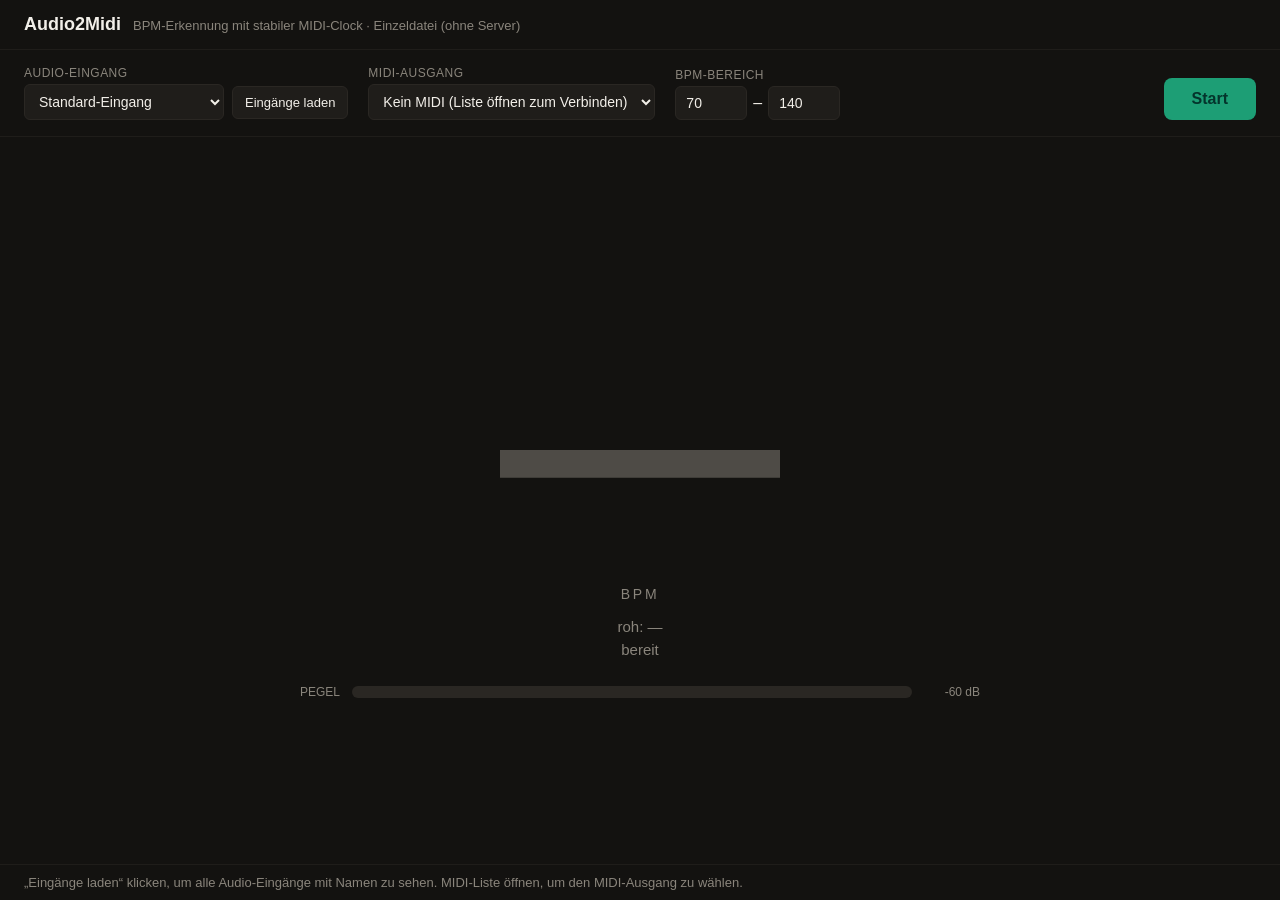
==== webapp/audio2midi-standalone.html @ 975ec31f "WebApp: Einzeldatei-Variante (ohne Server, per Doppelklick) Auf Wunsch eine eigenstaendige HTML-Date" ====
<!DOCTYPE html>
<html lang="de">
<head>
<meta charset="UTF-8">
<meta name="viewport" content="width=device-width, initial-scale=1">
<title>Audio2Midi -- BPM & MIDI-Clock (Einzeldatei)</title>
<!--
  Eigenstaendige Einzeldatei-Variante: einfach im Browser oeffnen
  (Doppelklick / Strg+O) -- kein Server noetig.

  Unterschiede zur Server-Variante (index.html + *.js):
    * ScriptProcessorNode statt AudioWorklet. Der Worklet laedt ein Modul,
      was der Browser unter file:// (Origin "null") blockiert. Der
      ScriptProcessor laedt nichts nach und laeuft daher auch lokal. Er ist
      aelter/deprecated, fuer diese leichte Analyse aber voellig ausreichend.
    * MIDI-Clock-Timer im Hauptthread (kein Blob-Worker -- der waere unter
      file:// ebenfalls gesperrt).

  Voraussetzungen: Chrome/Edge/Opera (Web MIDI). Beim Start fragt der Browser
  nach Mikrofon-Zugriff. Fuer die MIDI-Ausgabe an Software auf demselben
  Rechner einen virtuellen MIDI-Port einrichten (Windows: loopMIDI, macOS:
  IAC-Treiber).
-->
<style>
:root {
  --bg: #131210; --surface: #1f1d1a; --surface-hi: #2a2723;
  --fg: #f2efe9; --muted: #8a857c; --accent: #1d9e75; --warn: #f0a53e;
  --bar-bg: #2a2723;
}
* { box-sizing: border-box; }
body {
  margin: 0; min-height: 100vh; background: var(--bg); color: var(--fg);
  font-family: "Segoe UI", Helvetica, Arial, sans-serif;
  display: flex; flex-direction: column;
}
header {
  padding: 14px 24px; border-bottom: 1px solid var(--surface);
  display: flex; align-items: baseline; gap: 12px;
}
header h1 { font-size: 18px; font-weight: 600; margin: 0; }
header .sub { color: var(--muted); font-size: 13px; }
.controls {
  display: flex; flex-wrap: wrap; gap: 16px 20px; align-items: flex-end;
  padding: 16px 24px; border-bottom: 1px solid var(--surface);
}
.field { display: flex; flex-direction: column; gap: 4px; }
.field label { font-size: 12px; color: var(--muted); text-transform: uppercase; letter-spacing: .04em; }
.field .row { display: flex; align-items: center; gap: 8px; }
button.ghost {
  background: var(--surface); color: var(--fg); border: 1px solid var(--surface-hi);
  border-radius: 6px; padding: 8px 12px; font-size: 13px; cursor: pointer; white-space: nowrap;
}
button.ghost:hover { background: var(--surface-hi); }
button.ghost:disabled { opacity: .5; cursor: default; }
select, input[type="number"] {
  background: var(--surface); color: var(--fg); border: 1px solid var(--surface-hi);
  border-radius: 6px; padding: 8px 10px; font-size: 14px;
}
select { min-width: 200px; }
input[type="number"] { width: 72px; }
.range { display: flex; align-items: center; gap: 6px; }
button#startBtn {
  margin-left: auto; background: var(--accent); color: #04342c; border: 0;
  border-radius: 8px; padding: 12px 28px; font-size: 16px; font-weight: 700; cursor: pointer;
}
button#startBtn.stop { background: var(--warn); color: #412402; }
button#startBtn:disabled { opacity: .4; cursor: default; }
main {
  flex: 1; display: flex; flex-direction: column; align-items: center;
  justify-content: center; gap: 4px; padding: 24px;
}
.bpm {
  font-size: clamp(96px, 28vw, 280px); font-weight: 700; line-height: 1;
  color: var(--accent); font-variant-numeric: tabular-nums;
}
.bpm.idle { color: var(--muted); opacity: .5; }
.cap { font-size: 14px; color: var(--muted); letter-spacing: .2em; }
.raw { font-size: 15px; color: var(--muted); margin-top: 12px; }
.status { font-size: 15px; color: var(--muted); margin-top: 2px; min-height: 1.2em; }
.level { width: min(680px, 90%); margin: 22px auto 0; display: flex; align-items: center; gap: 12px; }
.level .lbl { font-size: 12px; color: var(--muted); }
.track { flex: 1; height: 12px; background: var(--bar-bg); border-radius: 6px; overflow: hidden; }
.track > div { height: 100%; width: 0; background: var(--accent); transition: width .08s linear; }
.level .db { font-size: 12px; color: var(--muted); width: 56px; text-align: right; }
.hint { padding: 10px 24px; font-size: 13px; color: var(--muted); border-top: 1px solid var(--surface); min-height: 1.2em; }
.hint.error { color: var(--warn); }
</style>
</head>
<body>
  <header>
    <h1>Audio2Midi</h1>
    <span class="sub">BPM-Erkennung mit stabiler MIDI-Clock &middot; Einzeldatei (ohne Server)</span>
  </header>

  <section class="controls">
    <div class="field">
      <label for="audioIn">Audio-Eingang</label>
      <div class="row">
        <select id="audioIn"></select>
        <button id="loadInputs" class="ghost"
                title="Mikrofon freigeben, damit alle Eingaenge mit Namen erscheinen">
          Eingänge laden
        </button>
      </div>
    </div>
    <div class="field">
      <label for="midiOut">MIDI-Ausgang</label>
      <select id="midiOut"></select>
    </div>
    <div class="field">
      <label>BPM-Bereich</label>
      <div class="range">
        <input type="number" id="minBpm" value="70" min="30" max="300" step="1">
        <span>–</span>
        <input type="number" id="maxBpm" value="140" min="30" max="300" step="1">
      </div>
    </div>
    <button id="startBtn">Start</button>
  </section>

  <main>
    <div class="bpm idle" id="bpm">—</div>
    <div class="cap">BPM</div>
    <div class="raw" id="raw">roh: —</div>
    <div class="status" id="status">bereit</div>
    <div class="level">
      <span class="lbl">PEGEL</span>
      <div class="track"><div id="levelBar"></div></div>
      <span class="db" id="db">-60 dB</span>
    </div>
  </main>

  <div class="hint" id="hint"></div>

<script>
"use strict";

// ===========================================================================
// Stellschrauben (mirror der Python-Konstanten)
// ===========================================================================
const WINDOW_SECONDS   = 8.0;
const FFT_SIZE         = 2048;
const HOP_SIZE         = 512;
const TEMPO_PRIOR_OCT  = 0.9;
const CONF_RATIO       = 1.45;
const MIN_ONSET_SUM    = 1e-3;

const ANALYSIS_INTERVAL = 1.0;
const BPM_MEDIAN_LEN    = 16;
const SILENCE_DB        = -55.0;
const DEFAULT_MIN_BPM   = 70;
const DEFAULT_MAX_BPM   = 140;

const PPQN          = 24;
const LOOKAHEAD_MS  = 120;
const TICK_MS       = 25;
const SLEW_BPM_PER_S = 8.0;
const DEADBAND_BPM  = 0.15;
const MSG_CLOCK = 0xF8, MSG_START = 0xFA, MSG_STOP = 0xFC;

// ===========================================================================
// Radix-2-FFT (in-place)
// ===========================================================================
class FFT {
  constructor(n) {
    this.n = n;
    this.cos = new Float32Array(n / 2);
    this.sin = new Float32Array(n / 2);
    for (let i = 0; i < n / 2; i++) {
      this.cos[i] = Math.cos(-2 * Math.PI * i / n);
      this.sin[i] = Math.sin(-2 * Math.PI * i / n);
    }
    const bits = Math.round(Math.log2(n));
    this.rev = new Uint32Array(n);
    for (let i = 0; i < n; i++) {
      let x = i, r = 0;
      for (let j = 0; j < bits; j++) { r = (r << 1) | (x & 1); x >>= 1; }
      this.rev[i] = r >>> 0;
    }
  }
  transform(re, im) {
    const n = this.n, rev = this.rev;
    for (let i = 0; i < n; i++) {
      const j = rev[i];
      if (j > i) { let t = re[i]; re[i] = re[j]; re[j] = t; t = im[i]; im[i] = im[j]; im[j] = t; }
    }
    for (let size = 2; size <= n; size <<= 1) {
      const half = size >> 1, step = (n / size) | 0;
      for (let i = 0; i < n; i += size) {
        for (let k = 0; k < half; k++) {
          const ci = k * step, c = this.cos[ci], s = this.sin[ci];
          const a = i + k, b = a + half;
          const tre = re[b] * c - im[b] * s, tim = re[b] * s + im[b] * c;
          re[b] = re[a] - tre; im[b] = im[a] - tim;
          re[a] += tre;        im[a] += tim;
        }
      }
    }
  }
}

// ===========================================================================
// TempoAnalyzer: rollende Onset-Huellkurve -> Autokorrelation -> BPM
// ===========================================================================
class TempoAnalyzer {
  constructor(sampleRate, minBpm, maxBpm) {
    this.sr = sampleRate;
    this.minBpm = minBpm;
    this.maxBpm = maxBpm;
    this.envRate = sampleRate / HOP_SIZE;
    this.envLen = Math.round(WINDOW_SECONDS * this.envRate);
    this.centerBpm = Math.sqrt(minBpm * maxBpm);
    this.fft = new FFT(FFT_SIZE);
    this.win = new Float32Array(FFT_SIZE);
    for (let i = 0; i < FFT_SIZE; i++) {
      this.win[i] = 0.5 - 0.5 * Math.cos(2 * Math.PI * i / (FFT_SIZE - 1));
    }
    this.frame = new Float32Array(FFT_SIZE);
    this.re = new Float32Array(FFT_SIZE);
    this.im = new Float32Array(FFT_SIZE);
    this.prevMag = new Float32Array(FFT_SIZE / 2);
    this.onset = [];
    this._havePrev = false;
  }
  pushChunk(chunk) {
    this.frame.copyWithin(0, HOP_SIZE);
    this.frame.set(chunk, FFT_SIZE - HOP_SIZE);
    const re = this.re, im = this.im, win = this.win;
    for (let i = 0; i < FFT_SIZE; i++) { re[i] = this.frame[i] * win[i]; im[i] = 0; }
    this.fft.transform(re, im);
    const half = FFT_SIZE / 2;
    let flux = 0;
    const prev = this.prevMag;
    for (let k = 0; k < half; k++) {
      const mag = Math.hypot(re[k], im[k]);
      const d = mag - prev[k];
      if (d > 0) flux += d;
      prev[k] = mag;
    }
    if (this._havePrev) {
      this.onset.push(flux);
      if (this.onset.length > this.envLen) {
        this.onset.splice(0, this.onset.length - this.envLen);
      }
    }
    this._havePrev = true;
  }
  estimate() {
    const e = this.onset, L = e.length;
    if (L < this.envRate * 3) return null;
    let mean = 0;
    for (let i = 0; i < L; i++) mean += e[i];
    mean /= L;
    if (mean < MIN_ONSET_SUM) return null;
    const x = new Float32Array(L);
    let energy = 0;
    for (let i = 0; i < L; i++) { x[i] = e[i] - mean; energy += x[i] * x[i]; }
    if (energy <= 0) return null;
    const lagMin = Math.max(2, Math.floor(60 * this.envRate / this.maxBpm));
    const lagMax = Math.min(L - 2, Math.ceil(60 * this.envRate / this.minBpm));
    if (lagMax <= lagMin) return null;
    const acfMax = Math.min(L - 2, lagMax * 4);
    const acf = new Float32Array(acfMax + 1);
    for (let lag = lagMin; lag <= acfMax; lag++) {
      let s = 0;
      for (let i = 0; i + lag < L; i++) s += x[i] * x[i + lag];
      acf[lag] = s / energy;
    }
    const harmW = [1.0, 0.6, 0.4, 0.25];
    let best = -Infinity, bestLag = -1, scoreSum = 0, scoreCnt = 0;
    const priorW = TEMPO_PRIOR_OCT;
    for (let lag = lagMin; lag <= lagMax; lag++) {
      let comb = 0;
      for (let h = 1; h <= 4; h++) { const hl = lag * h; if (hl <= acfMax) comb += harmW[h - 1] * acf[hl]; }
      const bpm = 60 * this.envRate / lag;
      const lo = Math.log2(bpm / this.centerBpm) / priorW;
      const prior = Math.exp(-0.5 * lo * lo);
      const score = comb * prior;
      scoreSum += score; scoreCnt++;
      if (score > best) { best = score; bestLag = lag; }
    }
    if (bestLag < 0) return null;
    const meanScore = scoreSum / Math.max(1, scoreCnt);
    const ratio = meanScore > 0 ? best / meanScore : 0;
    if (best <= 0 || ratio < CONF_RATIO) return null;
    let lag = bestLag;
    const y0 = acf[bestLag - 1], y1 = acf[bestLag], y2 = acf[bestLag + 1];
    const denom = (y0 - 2 * y1 + y2);
    if (denom !== 0) { const delta = 0.5 * (y0 - y2) / denom; if (delta > -1 && delta < 1) lag = bestLag + delta; }
    return { bpm: 60 * this.envRate / lag, conf: ratio };
  }
}

// ===========================================================================
// MidiClock -- 24 PPQN, Ticks per send(timestamp) im Voraus geplant.
// Scheduler-Timer hier im Hauptthread (kein Blob-Worker -> file://-tauglich).
// ===========================================================================
class MidiClock {
  constructor() {
    this.output = null;
    this.enabled = false;
    this.targetBpm = null;
    this.curBpm = 120;
    this.running = false;
    this.nextTick = 0;
    this._lastSched = 0;
    this._timer = setInterval(() => this._schedule(), TICK_MS);
  }
  setOutput(output) {
    if (this.output === output) return;
    if (this.running) this._send(MSG_STOP);
    this.running = false;
    this.output = output;
  }
  enable() {
    if (this.enabled) return;
    this.enabled = true;
    this._lastSched = performance.now();
  }
  disable() {
    this.enabled = false;
    if (this.running) this._send(MSG_STOP);
    this.running = false;
  }
  setTargetBpm(bpm) { this.targetBpm = bpm; }
  _send(status, timestamp) {
    if (!this.output) return;
    try {
      if (timestamp === undefined) this.output.send([status]);
      else this.output.send([status], timestamp);
    } catch (e) { /* Port verschwunden o.ae. */ }
  }
  _schedule() {
    if (!this.enabled) return;
    const now = performance.now();
    const dt = Math.max(0, (now - this._lastSched) / 1000);
    this._lastSched = now;
    if (this.targetBpm == null) {
      if (this.running) { this._send(MSG_STOP); this.running = false; }
      return;
    }
    if (!this.running) {
      this.running = true;
      this.curBpm = this.targetBpm;
      this.nextTick = now + 20;
      this._send(MSG_START);
    } else {
      const diff = this.targetBpm - this.curBpm;
      if (Math.abs(diff) > DEADBAND_BPM) {
        const maxStep = SLEW_BPM_PER_S * dt;
        this.curBpm += Math.max(-maxStep, Math.min(maxStep, diff));
      }
    }
    if (this.nextTick < now - LOOKAHEAD_MS) this.nextTick = now;
    const horizon = now + LOOKAHEAD_MS;
    while (this.nextTick < horizon) {
      this._send(MSG_CLOCK, this.nextTick);
      this.nextTick += 60000 / (this.curBpm * PPQN);
    }
  }
}

// ===========================================================================
// App-Glue
// ===========================================================================
const clock = new MidiClock();
let midiAccess = null;
let audioCtx = null;
let procNode = null;           // ScriptProcessorNode
let sinkNode = null;           // stumm geschalteter Gain-Knoten zum Ausgang
let mediaStream = null;
let analyzer = null;

let estimates = [];
let lastRaw = 0;
let levelEma = 0;
let haveEstimate = false;
let running = false;
let analyzeTimer = null;
let lastChunkTime = 0;
let inputsUnlocked = false;
let unlocking = false;
let grantedDeviceId = '';
let grantedLabel = '';
let midiRequested = false;

const $ = (id) => document.getElementById(id);
const elMidi = $('midiOut'), elInput = $('audioIn'), elLoad = $('loadInputs');
const elMin = $('minBpm'), elMax = $('maxBpm'), elStart = $('startBtn');
const elBpm = $('bpm'), elRaw = $('raw'), elStatus = $('status');
const elBar = $('levelBar'), elDb = $('db'), elHint = $('hint');

// --- Web MIDI (erst bei Bedarf anfragen) ---
async function initMidi() {
  if (midiRequested) return;
  midiRequested = true;
  if (!navigator.requestMIDIAccess) {
    setHint('Web MIDI wird von diesem Browser nicht unterstuetzt. Empfohlen: Chrome, Edge oder Opera.', true);
    return;
  }
  try {
    midiAccess = await navigator.requestMIDIAccess({ sysex: false });
  } catch (e) {
    midiRequested = false;
    setHint('MIDI-Zugriff verweigert: ' + e.message, true);
    return;
  }
  refreshMidiOutputs();
  midiAccess.onstatechange = refreshMidiOutputs;
}
function refreshMidiOutputs() {
  const prev = elMidi.value;
  elMidi.innerHTML = '';
  elMidi.add(new Option('Kein MIDI (nur Anzeige)', ''));
  for (const out of midiAccess.outputs.values()) elMidi.add(new Option(out.name, out.id));
  elMidi.value = [...elMidi.options].some(o => o.value === prev) ? prev : '';
  applyMidiOutput();
}
function applyMidiOutput() {
  const id = elMidi.value;
  clock.setOutput(id ? midiAccess.outputs.get(id) : null);
}

// --- Audio-Eingaenge ---
function captureGranted(stream) {
  try {
    const t = stream.getAudioTracks()[0];
    if (!t) return;
    const s = t.getSettings ? t.getSettings() : {};
    if (s.deviceId) grantedDeviceId = s.deviceId;
    if (t.label) grantedLabel = t.label;
  } catch (e) {}
}
async function refreshAudioInputs() {
  if (!navigator.mediaDevices || !navigator.mediaDevices.enumerateDevices) return 0;
  const devices = await navigator.mediaDevices.enumerateDevices();
  const prev = elInput.value;
  elInput.innerHTML = '';
  elInput.add(new Option('Standard-Eingang', ''));
  const seen = new Set(['']);
  let count = 0, i = 1;
  if (grantedDeviceId && !seen.has(grantedDeviceId)) {
    elInput.add(new Option(grantedLabel || 'Freigegebener Eingang', grantedDeviceId));
    seen.add(grantedDeviceId); count++;
  }
  for (const d of devices) {
    if (d.kind !== 'audioinput') continue;
    if (!d.deviceId) continue;
    if (d.deviceId === 'communications') continue;
    if (seen.has(d.deviceId)) continue;
    const label = d.label || ('Eingang ' + (i++) + ' (Name nach Freigabe)');
    elInput.add(new Option(label, d.deviceId));
    seen.add(d.deviceId); count++;
  }
  elInput.value = [...elInput.options].some(o => o.value === prev) ? prev : '';
  return count;
}
async function unlockInputs() {
  if (inputsUnlocked || unlocking) return;
  if (!navigator.mediaDevices || !navigator.mediaDevices.getUserMedia) return;
  unlocking = true;
  elLoad.disabled = true;
  setHint('Eingaenge werden geladen … bitte den Mikrofon-Zugriff erlauben.');
  let tmp = null;
  try {
    tmp = await navigator.mediaDevices.getUserMedia({ audio: true });
    captureGranted(tmp);
    inputsUnlocked = true;
    const n = await refreshAudioInputs();
    elLoad.textContent = 'Aktualisieren';
    setHint(n + ' Eingang/Eingaenge geladen. Gewuenschten Eingang waehlen und Start druecken.');
  } catch (e) {
    setHint('Mikrofon-Zugriff abgelehnt — ohne Freigabe zeigt der Browser nur den Standard-Eingang. (' + e.message + ')', true);
  } finally {
    if (tmp) tmp.getTracks().forEach(t => t.stop());
    unlocking = false;
    if (!running) elLoad.disabled = false;
  }
}

// --- Sitzung starten / stoppen ---
async function start() {
  const minBpm = clampBpm(parseFloat(elMin.value), DEFAULT_MIN_BPM);
  const maxBpm = clampBpm(parseFloat(elMax.value), DEFAULT_MAX_BPM);
  if (!(minBpm < maxBpm)) { setHint('BPM-Bereich ungueltig: von < bis (z. B. 70 bis 140).', true); return; }

  try {
    const constraints = { audio: { echoCancellation: false, noiseSuppression: false, autoGainControl: false } };
    if (elInput.value) constraints.audio.deviceId = { exact: elInput.value };
    mediaStream = await navigator.mediaDevices.getUserMedia(constraints);
  } catch (e) {
    setHint('Mikrofon-/Eingangszugriff fehlgeschlagen: ' + e.message + '  — anderen Eingang waehlen oder Zugriff erlauben.', true);
    setStatus('FEHLER');
    return;
  }

  captureGranted(mediaStream);
  inputsUnlocked = true;
  refreshAudioInputs();

  try {
    audioCtx = new AudioContext();
    await audioCtx.resume();
    analyzer = new TempoAnalyzer(audioCtx.sampleRate, minBpm, maxBpm);

    const src = audioCtx.createMediaStreamSource(mediaStream);
    // ScriptProcessorNode statt AudioWorklet: laedt kein Modul -> auch unter
    // file:// nutzbar. Mono-Downmix, in HOP_SIZE-grosse Bloecke schneiden.
    procNode = audioCtx.createScriptProcessor(2048, 1, 1);
    procNode.onaudioprocess = (ev) => {
      const buf = ev.inputBuffer;
      const chs = buf.numberOfChannels, n = buf.length;
      const mono = new Float32Array(n);
      for (let c = 0; c < chs; c++) {
        const d = buf.getChannelData(c);
        for (let i = 0; i < n; i++) mono[i] += d[i];
      }
      if (chs > 1) for (let i = 0; i < n; i++) mono[i] /= chs;
      for (let off = 0; off + HOP_SIZE <= n; off += HOP_SIZE) {
        onChunk(mono.subarray(off, off + HOP_SIZE));
      }
    };
    src.connect(procNode);
    // ScriptProcessor feuert nur, wenn er zum Ausgang verbunden ist.
    // Stumm geschalteter Gain -> kein Ton, keine Rueckkopplung.
    sinkNode = audioCtx.createGain();
    sinkNode.gain.value = 0;
    procNode.connect(sinkNode);
    sinkNode.connect(audioCtx.destination);
  } catch (e) {
    setHint('Audio konnte nicht gestartet werden: ' + e.message, true);
    setStatus('FEHLER');
    if (audioCtx) { try { await audioCtx.close(); } catch (_) {} audioCtx = null; }
    if (mediaStream) { mediaStream.getTracks().forEach(t => t.stop()); mediaStream = null; }
    procNode = null; sinkNode = null; analyzer = null;
    return;
  }

  estimates = []; lastRaw = 0; levelEma = 0; haveEstimate = false;
  clock.enable();
  analyzeTimer = setInterval(analyze, ANALYSIS_INTERVAL * 1000);
  lastChunkTime = performance.now();
  running = true;
  elStart.textContent = 'Stopp';
  elStart.classList.add('stop');
  setControlsDisabled(true);
  setHint('Laeuft. Tab im Vordergrund lassen, damit die Clock stabil bleibt.');
}

function stop() {
  running = false;
  if (analyzeTimer) { clearInterval(analyzeTimer); analyzeTimer = null; }
  clock.disable();
  if (procNode) { procNode.disconnect(); procNode.onaudioprocess = null; procNode = null; }
  if (sinkNode) { sinkNode.disconnect(); sinkNode = null; }
  if (mediaStream) { mediaStream.getTracks().forEach(t => t.stop()); mediaStream = null; }
  if (audioCtx) { audioCtx.close(); audioCtx = null; }
  analyzer = null; haveEstimate = false; estimates = [];
  elStart.textContent = 'Start';
  elStart.classList.remove('stop');
  setControlsDisabled(false);
  setBpmText('—');
  elRaw.textContent = 'roh: —';
  setStatus('bereit');
  updateLevel(-60);
}

// --- Audio-Bloecke + Analyse ---
function onChunk(chunk) {
  if (!analyzer) return;
  lastChunkTime = performance.now();
  analyzer.pushChunk(chunk);
  let sum = 0;
  for (let i = 0; i < chunk.length; i++) sum += chunk[i] * chunk[i];
  const rms = Math.sqrt(sum / chunk.length);
  levelEma = 0.85 * levelEma + 0.15 * rms;
}
function analyze() {
  if (!analyzer) return;
  const db = levelEma > 0 ? 20 * Math.log10(levelEma) : -120;
  if (db < SILENCE_DB) {
    estimates = []; haveEstimate = false; clock.setTargetBpm(null);
    return;
  }
  const est = analyzer.estimate();
  if (est) {
    lastRaw = est.bpm;
    estimates.push(est.bpm);
    if (estimates.length > BPM_MEDIAN_LEN) estimates.splice(0, estimates.length - BPM_MEDIAN_LEN);
    haveEstimate = true;
    clock.setTargetBpm(median(estimates));
  }
}

// --- Anzeige ---
function render() {
  if (running) {
    const db = levelEma > 0 ? 20 * Math.log10(levelEma) : -120;
    updateLevel(db);
    if (performance.now() - lastChunkTime > 1500) {
      setStatus('KEIN AUDIO – Eingang prüfen'); setBpmText('—');
    } else if (db < SILENCE_DB) {
      setStatus('KEIN SIGNAL'); setBpmText('—');
    } else if (!haveEstimate) {
      setStatus('analysiere …'); setBpmText('—');
    } else {
      setStatus('laeuft'); setBpmText(String(Math.round(median(estimates))));
    }
    elRaw.textContent = 'roh: ' + (lastRaw ? lastRaw.toFixed(1) : '—');
  }
  requestAnimationFrame(render);
}

// --- Hilfen ---
function median(arr) {
  if (!arr.length) return 0;
  const s = [...arr].sort((a, b) => a - b);
  const m = s.length >> 1;
  return s.length % 2 ? s[m] : 0.5 * (s[m - 1] + s[m]);
}
function clampBpm(v, fallback) { return isFinite(v) ? Math.min(300, Math.max(30, v)) : fallback; }
function setStatus(txt) { elStatus.textContent = txt; }
function setBpmText(txt) { elBpm.textContent = txt; elBpm.classList.toggle('idle', txt === '—'); }
function setHint(txt, isError) { elHint.textContent = txt; elHint.classList.toggle('error', !!isError); }
function updateLevel(db) {
  const pct = Math.max(0, Math.min(100, (db + 60) / 60 * 100));
  elBar.style.width = pct + '%';
  elDb.textContent = (db <= -60 ? '-60' : db.toFixed(0)) + ' dB';
}
function setControlsDisabled(on) { elInput.disabled = on; elLoad.disabled = on; elMin.disabled = on; elMax.disabled = on; }

// --- Verdrahtung ---
elStart.addEventListener('click', () => running ? stop() : start());
elMidi.addEventListener('change', applyMidiOutput);
elLoad.addEventListener('click', () => { inputsUnlocked = false; unlockInputs(); });
elInput.addEventListener('focus', () => { if (!inputsUnlocked) unlockInputs(); });
elMidi.addEventListener('focus', initMidi);

window.addEventListener('DOMContentLoaded', () => {
  elMidi.add(new Option('Kein MIDI (Liste öffnen zum Verbinden)', ''));
  refreshAudioInputs();
  setBpmText('—');
  updateLevel(-60);
  setStatus('bereit');
  if (!window.isSecureContext) {
    setHint('Hinweis: Ohne sicheren Kontext (lokale Datei, http://localhost oder HTTPS) können Mikrofon/MIDI gesperrt sein.', true);
  } else {
    setHint('„Eingänge laden“ klicken, um alle Audio-Eingänge mit Namen zu sehen. MIDI-Liste öffnen, um den MIDI-Ausgang zu wählen.');
  }
  requestAnimationFrame(render);
});
</script>
</body>
</html>
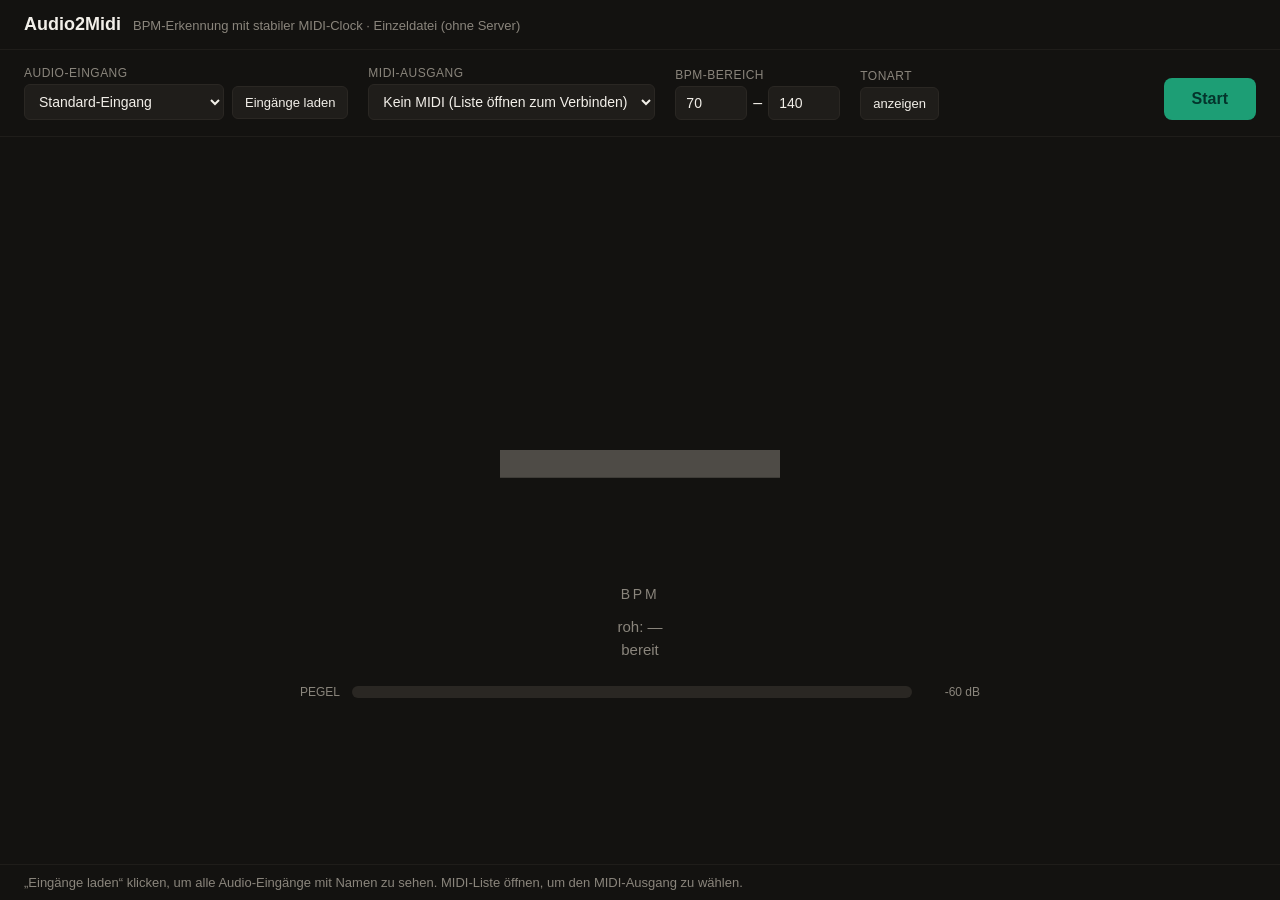
==== commit 02030b48: "WebApp-Einzeldatei: optionale Tonart-Anzeige (Grundton + Paralleltonart) Aus dem Python-Kern portier" ====
--- a/webapp/audio2midi-standalone.html
+++ b/webapp/audio2midi-standalone.html
@@ -52,6 +52,7 @@
 }
 button.ghost:hover { background: var(--surface-hi); }
 button.ghost:disabled { opacity: .5; cursor: default; }
+button.ghost.on { border-color: var(--accent); color: var(--accent); }
 select, input[type="number"] {
   background: var(--surface); color: var(--fg); border: 1px solid var(--surface-hi);
   border-radius: 6px; padding: 8px 10px; font-size: 14px;
@@ -74,6 +75,11 @@
   color: var(--accent); font-variant-numeric: tabular-nums;
 }
 .bpm.idle { color: var(--muted); opacity: .5; }
+.keyblock { margin-top: 26px; text-align: center; }
+.key { font-size: clamp(40px, 9vw, 88px); font-weight: 700; line-height: 1; }
+#keyName { color: var(--accent); }
+#keyName.idle { color: var(--muted); opacity: .6; }
+.par { font-size: .42em; font-weight: 600; color: var(--muted); margin-left: .2em; }
 .cap { font-size: 14px; color: var(--muted); letter-spacing: .2em; }
 .raw { font-size: 15px; color: var(--muted); margin-top: 12px; }
 .status { font-size: 15px; color: var(--muted); margin-top: 2px; min-height: 1.2em; }
@@ -115,6 +121,11 @@
         <input type="number" id="maxBpm" value="140" min="30" max="300" step="1">
       </div>
     </div>
+    <div class="field">
+      <label>Tonart</label>
+      <button id="keyToggle" class="ghost"
+              title="Grundtonart (mit Paralleltonart) anzeigen">anzeigen</button>
+    </div>
     <button id="startBtn">Start</button>
   </section>
 
@@ -123,6 +134,10 @@
     <div class="cap">BPM</div>
     <div class="raw" id="raw">roh: —</div>
     <div class="status" id="status">bereit</div>
+    <div class="keyblock" id="keyBlock" style="display:none">
+      <div class="key"><span id="keyName" class="idle">—</span><span class="par" id="keyPar"></span></div>
+      <div class="cap">TONART</div>
+    </div>
     <div class="level">
       <span class="lbl">PEGEL</span>
       <div class="track"><div id="levelBar"></div></div>
@@ -150,6 +165,17 @@
 const SILENCE_DB        = -55.0;
 const DEFAULT_MIN_BPM   = 70;
 const DEFAULT_MAX_BPM   = 140;
+
+// Tonart (Sha'ath-Profile, Konstanten wie im Python-Kern)
+const NOTE_NAMES = ['C','C#','D','D#','E','F','F#','G','G#','A','A#','B'];
+const KS_MAJOR = [6.6,2.0,3.5,2.3,4.6,4.0,2.5,5.2,2.4,3.7,2.3,3.4];
+const KS_MINOR = [6.5,2.7,3.5,5.4,2.6,3.5,2.5,5.2,4.0,2.7,4.3,3.2];
+const BASS_TONIC_WEIGHT    = 0.30;
+const CHROMA_LOG_COMP      = 10.0;
+const KEY_EMA_SEC          = 15.0;
+const KEY_SWITCH_CONFIRM   = 2;
+const KEY_CONFIDENT_MARGIN = 0.12;
+const KEY_CONFIDENT_MIN_N  = 16;
 
 const PPQN          = 24;
 const LOOKAHEAD_MS  = 120;
@@ -221,8 +247,39 @@
     this.prevMag = new Float32Array(FFT_SIZE / 2);
     this.onset = [];
     this._havePrev = false;
+    // --- Tonart-Chroma ueber eine SEPARATE, groessere FFT ---
+    // Bei FFT_SIZE 2048 sind die Bins (~23 Hz) im Bass/Mittenbereich groeber
+    // als ein Halbton -> einzelne Tonklassen blieben leer ("Loecher"). Eine
+    // groessere FFT (16384 ~ 0,34 s -> ~3-Hz-Bins) gibt eine saubere Ton-
+    // klassen-Zuordnung. Wird nur ~1x/s ausgewertet (computeChroma).
+    this.NC = 16384;
+    this.fftC = new FFT(this.NC);
+    this.winC = new Float32Array(this.NC);
+    for (let i = 0; i < this.NC; i++) {
+      this.winC[i] = 0.5 - 0.5 * Math.cos(2 * Math.PI * i / (this.NC - 1));
+    }
+    this.cbuf = new Float32Array(this.NC);   // rollender Sample-Puffer
+    this.cbufFilled = 0;
+    this.reC = new Float32Array(this.NC);
+    this.imC = new Float32Array(this.NC);
+    const halfC = this.NC / 2;
+    this.binPc = new Int8Array(halfC);       // Bin -> Tonklasse (0=C), -1=ignorieren
+    this.binBass = new Uint8Array(halfC);    // Bin im Bassbereich? (Grundton-Evidenz)
+    for (let k = 1; k < halfC; k++) {
+      const f = k * sampleRate / this.NC;
+      if (f < 55 || f > 5000) { this.binPc[k] = -1; continue; }
+      const midi = Math.round(69 + 12 * Math.log2(f / 440));
+      this.binPc[k] = ((midi % 12) + 12) % 12;
+      this.binBass[k] = (f >= 55 && f <= 260) ? 1 : 0;   // ~A1..C4
+    }
+    this.binPc[0] = -1;
   }
   pushChunk(chunk) {
+    // Samples zusaetzlich in den groesseren Chroma-Puffer schieben.
+    this.cbuf.copyWithin(0, HOP_SIZE);
+    this.cbuf.set(chunk, this.NC - HOP_SIZE);
+    if (this.cbufFilled < this.NC) this.cbufFilled += HOP_SIZE;
+
     this.frame.copyWithin(0, HOP_SIZE);
     this.frame.set(chunk, FFT_SIZE - HOP_SIZE);
     const re = this.re, im = this.im, win = this.win;
@@ -244,6 +301,28 @@
       }
     }
     this._havePrev = true;
+  }
+  // Chroma (pcp + bass, je auf Summe 1, log-komprimiert) aus dem aktuellen
+  // Sample-Puffer ueber die grosse FFT berechnen. null, solange der Puffer
+  // noch nicht voll ist (~0,34 s nach Start).
+  computeChroma() {
+    if (this.cbufFilled < this.NC) return null;
+    const re = this.reC, im = this.imC, win = this.winC;
+    for (let i = 0; i < this.NC; i++) { re[i] = this.cbuf[i] * win[i]; im[i] = 0; }
+    this.fftC.transform(re, im);
+    const halfC = this.NC / 2;
+    const c = new Float32Array(12), bas = new Float32Array(12);
+    const bpc = this.binPc, bbs = this.binBass;
+    for (let k = 1; k < halfC; k++) {
+      const pc = bpc[k];
+      if (pc < 0) continue;
+      const mag = Math.hypot(re[k], im[k]);
+      c[pc] += mag;
+      if (bbs[k]) bas[pc] += mag;
+    }
+    const pcp = chromaNorm(c);
+    const bass = chromaNorm(bas);
+    return pcp ? { pcp, bass: bass || new Float32Array(12) } : null;
   }
   estimate() {
     const e = this.onset, L = e.length;
@@ -292,6 +371,57 @@
 }
 
 // ===========================================================================
+// Tonart-Bestimmung (Sha'ath-Profile, Bass-Evidenz) -- portiert aus
+// classify_key() im Python-Kern.
+// ===========================================================================
+function chromaNorm(v) {
+  let s = 0; for (let i = 0; i < 12; i++) s += v[i];
+  if (s <= 0) return null;
+  const out = new Float32Array(12);
+  let s2 = 0;
+  for (let i = 0; i < 12; i++) { out[i] = Math.log1p(CHROMA_LOG_COMP * (v[i] / s)); s2 += out[i]; }
+  if (s2 > 0) for (let i = 0; i < 12; i++) out[i] /= s2;
+  return out;
+}
+// Pearson-Korrelation von pcp mit dem um i rotierten Profil (Grundton -> i):
+// rotiertes Profil r[j] = prof[(j - i) mod 12].
+function profCorr(pcp, prof, i) {
+  let ma = 0, mb = 0;
+  for (let j = 0; j < 12; j++) { ma += pcp[j]; mb += prof[j]; }
+  ma /= 12; mb /= 12;
+  let num = 0, da = 0, db = 0;
+  for (let j = 0; j < 12; j++) {
+    const pj = prof[((j - i) % 12 + 12) % 12];
+    const xa = pcp[j] - ma, xb = pj - mb;
+    num += xa * xb; da += xa * xa; db += xb * xb;
+  }
+  const den = Math.sqrt(da * db);
+  return den > 0 ? num / den : 0;
+}
+function classifyKey(pcp, bass) {
+  const useBass = bass && bass.some(v => v > 0);
+  const scores = [];
+  for (let i = 0; i < 12; i++) {
+    let bonus = 0;
+    if (useBass) bonus = BASS_TONIC_WEIGHT * (bass[i] + 0.5 * bass[(i + 7) % 12]);
+    scores.push([profCorr(pcp, KS_MAJOR, i) + bonus, NOTE_NAMES[i] + ' Dur']);
+    scores.push([profCorr(pcp, KS_MINOR, i) + bonus, NOTE_NAMES[i] + ' Moll']);
+  }
+  scores.sort((a, b) => b[0] - a[0]);
+  return { name: scores[0][1], margin: scores[0][0] - scores[1][0], second: scores[1][1] };
+}
+// Paralleltonart (relative Tonart): C-Dur <-> a-Moll usw.
+function parallelKey(key) {
+  const p = key.split(' ');
+  if (p.length !== 2) return '';
+  const i = NOTE_NAMES.indexOf(p[0]);
+  if (i < 0) return '';
+  if (p[1] === 'Dur')  return NOTE_NAMES[(i + 9) % 12] + ' Moll';
+  if (p[1] === 'Moll') return NOTE_NAMES[(i + 3) % 12] + ' Dur';
+  return '';
+}
+
+// ===========================================================================
 // MidiClock -- 24 PPQN, Ticks per send(timestamp) im Voraus geplant.
 // Scheduler-Timer hier im Hauptthread (kein Blob-Worker -> file://-tauglich).
 // ===========================================================================
@@ -384,11 +514,19 @@
 let grantedLabel = '';
 let midiRequested = false;
 
+// Tonart-Zustand (zweistufige Mittelung + Hysterese wie im Python-Kern)
+let keyEnabled = false;
+let keyDisp = '—', keyPend = null, keyPendN = 0, keyConfident = false;
+let emaPcp = null, emaBass = null, cumPcp = null, cumBass = null, cumN = 0;
+const KEY_EMA_A = ANALYSIS_INTERVAL / KEY_EMA_SEC;
+
 const $ = (id) => document.getElementById(id);
 const elMidi = $('midiOut'), elInput = $('audioIn'), elLoad = $('loadInputs');
 const elMin = $('minBpm'), elMax = $('maxBpm'), elStart = $('startBtn');
 const elBpm = $('bpm'), elRaw = $('raw'), elStatus = $('status');
 const elBar = $('levelBar'), elDb = $('db'), elHint = $('hint');
+const elKeyToggle = $('keyToggle'), elKeyBlock = $('keyBlock');
+const elKeyName = $('keyName'), elKeyPar = $('keyPar');
 
 // --- Web MIDI (erst bei Bedarf anfragen) ---
 async function initMidi() {
@@ -537,6 +675,7 @@
   }
 
   estimates = []; lastRaw = 0; levelEma = 0; haveEstimate = false;
+  resetKey();
   clock.enable();
   analyzeTimer = setInterval(analyze, ANALYSIS_INTERVAL * 1000);
   lastChunkTime = performance.now();
@@ -556,6 +695,8 @@
   if (mediaStream) { mediaStream.getTracks().forEach(t => t.stop()); mediaStream = null; }
   if (audioCtx) { audioCtx.close(); audioCtx = null; }
   analyzer = null; haveEstimate = false; estimates = [];
+  resetKey();
+  if (keyEnabled) updateKeyDisplay();
   elStart.textContent = 'Start';
   elStart.classList.remove('stop');
   setControlsDisabled(false);
@@ -580,6 +721,7 @@
   const db = levelEma > 0 ? 20 * Math.log10(levelEma) : -120;
   if (db < SILENCE_DB) {
     estimates = []; haveEstimate = false; clock.setTargetBpm(null);
+    resetKey();
     return;
   }
   const est = analyzer.estimate();
@@ -590,6 +732,57 @@
     haveEstimate = true;
     clock.setTargetBpm(median(estimates));
   }
+  updateKey();
+}
+
+// --- Tonart: Chroma -> 50% schnelle EMA + 50% Gesamtmittel -> Klassifikation
+//     mit Hysterese (wie im Python-Kern). Laeuft immer mit (guenstig); die
+//     Anzeige erscheint nur, wenn der Tonart-Button aktiv ist.
+function resetKey() {
+  keyDisp = '—'; keyPend = null; keyPendN = 0; keyConfident = false;
+  emaPcp = emaBass = cumPcp = cumBass = null; cumN = 0;
+  if (analyzer) { analyzer.cbuf.fill(0); analyzer.cbufFilled = 0; }
+}
+function updateKey() {
+  const ch = analyzer.computeChroma();
+  if (!ch) return;
+  const p = ch.pcp, b = ch.bass;
+  if (emaPcp === null) {
+    emaPcp = p.slice(); emaBass = b.slice();
+    cumPcp = p.slice(); cumBass = b.slice(); cumN = 1;
+  } else {
+    for (let i = 0; i < 12; i++) {
+      emaPcp[i]  = (1 - KEY_EMA_A) * emaPcp[i]  + KEY_EMA_A * p[i];
+      emaBass[i] = (1 - KEY_EMA_A) * emaBass[i] + KEY_EMA_A * b[i];
+      cumPcp[i] += p[i]; cumBass[i] += b[i];
+    }
+    cumN++;
+  }
+  const prof = new Float32Array(12), bprof = new Float32Array(12);
+  for (let i = 0; i < 12; i++) {
+    prof[i]  = 0.5 * emaPcp[i]  + 0.5 * (cumPcp[i]  / cumN);
+    bprof[i] = 0.5 * emaBass[i] + 0.5 * (cumBass[i] / cumN);
+  }
+  const r = classifyKey(prof, bprof);
+  const cand = r.name;
+  // Hysterese: Wechsel erst nach KEY_SWITCH_CONFIRM gleichen Folgeschaetzungen.
+  if (cand !== keyDisp) {
+    if (keyDisp === '—' || cand === '—') { keyDisp = cand; keyPend = null; keyPendN = 0; }
+    else if (cand === keyPend) {
+      keyPendN++;
+      if (keyPendN >= KEY_SWITCH_CONFIRM) { keyDisp = cand; keyPend = null; keyPendN = 0; }
+    } else { keyPend = cand; keyPendN = 1; }
+  } else { keyPend = null; keyPendN = 0; }
+  keyConfident = (cand === keyDisp && cand !== '—'
+                  && r.margin >= KEY_CONFIDENT_MARGIN && cumN >= KEY_CONFIDENT_MIN_N);
+}
+function updateKeyDisplay() {
+  const show = running && keyDisp !== '—';
+  elKeyName.textContent = show ? keyDisp : '—';
+  const par = show ? parallelKey(keyDisp) : '';
+  elKeyPar.textContent = par ? '(' + par + ')' : '';
+  // Gedimmt, solange die Erkennung noch unsicher ist (wie im Python-Kern).
+  elKeyName.classList.toggle('idle', !(show && keyConfident));
 }
 
 // --- Anzeige ---
@@ -608,6 +801,7 @@
     }
     elRaw.textContent = 'roh: ' + (lastRaw ? lastRaw.toFixed(1) : '—');
   }
+  if (keyEnabled) updateKeyDisplay();
   requestAnimationFrame(render);
 }
 
@@ -635,6 +829,13 @@
 elLoad.addEventListener('click', () => { inputsUnlocked = false; unlockInputs(); });
 elInput.addEventListener('focus', () => { if (!inputsUnlocked) unlockInputs(); });
 elMidi.addEventListener('focus', initMidi);
+elKeyToggle.addEventListener('click', () => {
+  keyEnabled = !keyEnabled;
+  elKeyBlock.style.display = keyEnabled ? '' : 'none';
+  elKeyToggle.textContent = keyEnabled ? 'ausblenden' : 'anzeigen';
+  elKeyToggle.classList.toggle('on', keyEnabled);
+  if (keyEnabled) updateKeyDisplay();
+});
 
 window.addEventListener('DOMContentLoaded', () => {
   elMidi.add(new Option('Kein MIDI (Liste öffnen zum Verbinden)', ''));
